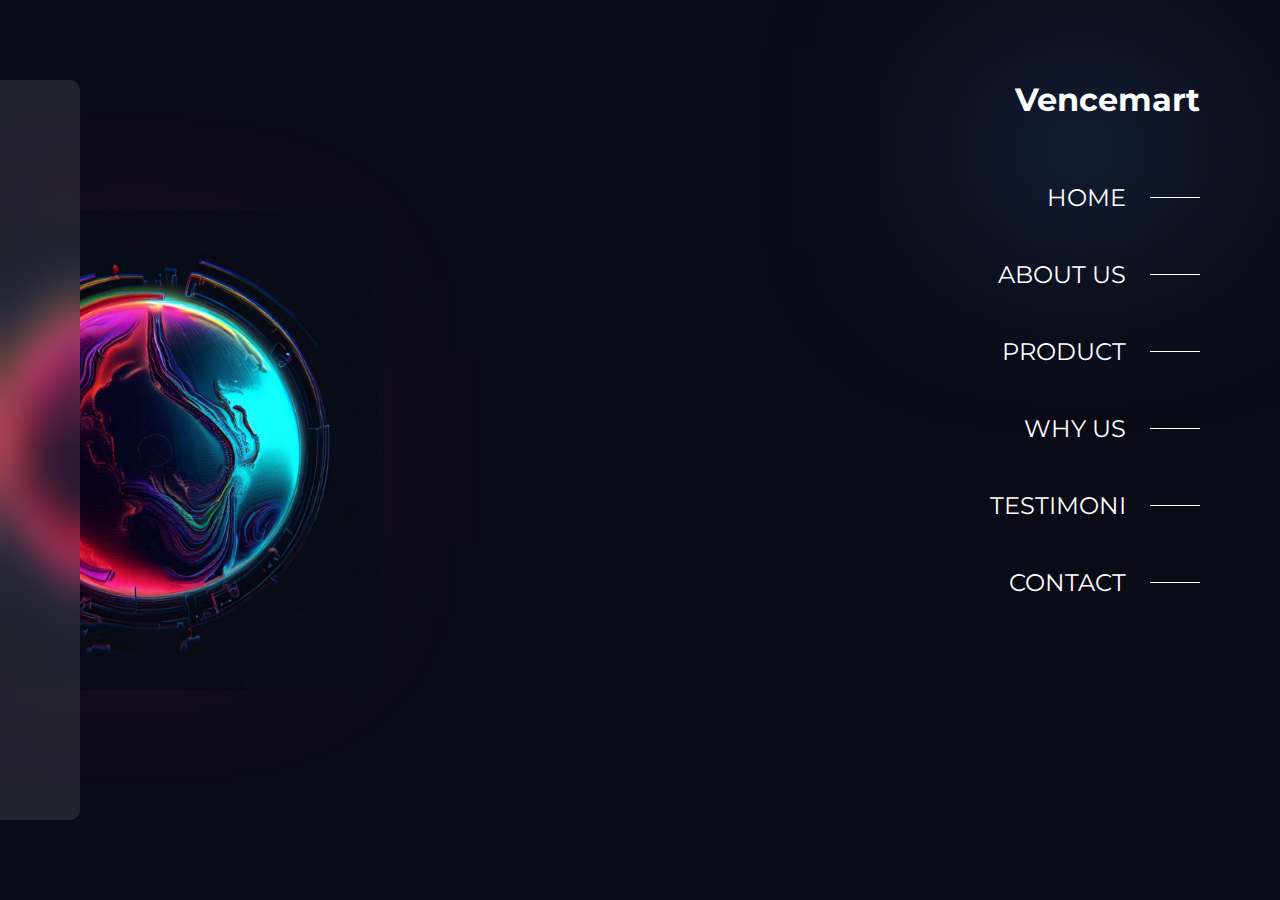
==== landing-page/index.html @ 5171f1f9 "Merge pull request #2 from HamdanAs/main" ====
<!DOCTYPE html>
<html lang="en">
  <head>
    <meta charset="UTF-8" />
    <meta http-equiv="X-UA-Compatible" content="IE=edge" />
    <meta name="viewport" content="width=device-width, initial-scale=1.0" />
    <title>Document</title>
    <link rel="preconnect" href="https://fonts.googleapis.com" />
    <link rel="preconnect" href="https://fonts.gstatic.com" crossorigin />
    <link
      href="https://fonts.googleapis.com/css2?family=Montserrat:wght@400;700;900&display=swap"
      rel="stylesheet"
    />
    <link rel="stylesheet" href="style.css" />
    <link
      rel="stylesheet"
      href="https://unpkg.com/boxicons@2.1.4/css/boxicons.min.css"
    />
  </head>
  <body>
    <nav class="sidebar">
      <h1>Vencemart</h1>

      <ul>
        <li>
          <a href="#home" class="nav-link" data-target="#home">Home</a>
          <span></span>
        </li>
        <li>
          <a href="#about-us" class="nav-link" data-target="#about-us"
            >About Us</a
          >
          <span></span>
        </li>
        <li>
          <a href="#product" class="nav-link" data-target="#product">Product</a>
          <span></span>
        </li>
        <li>
          <a href="#why-us" class="nav-link" data-target="#why-us">Why Us</a>
          <span></span>
        </li>
        <li>
          <a href="#testimoni" class="nav-link" data-target="#testimoni"
            >Testimoni</a
          >
          <span></span>
        </li>
        <li>
          <a href="#contact" class="nav-link" data-target="#contact">Contact</a>
          <span></span>
        </li>
      </ul>
    </nav>

    <div class="container">
      <section class="glass show" id="home" style="z-index: 3;">
        <div class="color"></div>
        <div class="color"></div>
        <div class="color"></div>

        <div class="content">
          <img class="header-image" src="./assets/earth.png" alt="earth.png" />
          <div class="glass-card">
            <div class="top-section">
              <h1>Discover the best oil and gas products</h1>
              <p>
                From drilling equipment to industrial supplies, we've got you
                covered. Shop now and experience hassle-free online shopping for
                all your oil and gas needs.
              </p>
              <button>Signup Now</button>
            </div>

            <div class="bottom-section">
              <div>
                <h2>50,000</h2>
                <p>Satisfied Customer</p>
              </div>
              <div>
                <h2>200</h2>
                <p>High Quality Products</p>
              </div>
              <div>
                <h2>24/7</h2>
                <p>Customer Support</p>
              </div>
            </div>
          </div>
        </div>
      </section>
      <section class="glass" id="about-us" style="z-index: 2;">
        <div class="content">
          <img class="header-image" src="./assets/factory.png" alt="factory" />

          <div class="glass-card-container">
            <div class="glass-card">
              <h1>About Us</h1>
              <p>
                At Vencemart, we understand the challenges that come with
                selling oil and gas products. That's why we've created a
                platform that simplifies the process and connects sellers with
                buyers worldwide. Our mission is to empower oil and gas
                businesses to reach their full potential by providing them with
                the tools and support they need to succeed.
              </p>
            </div>
          </div>
        </div>
      </section>
      <section class="glass" id="product" style="z-index: 1;">
        <div class="color" style="width: 300px; height: 300px"></div>
        <div class="color"></div>
        <div class="color"></div>

        <div class="content">
          <div class="glass-card-container">
            <div class="glass-card">
              <img class="icon" src="./assets/customer.png" alt="" />
              <h2 class="title">Access to a large customer base</h2>
              <p>
                Unprocessed oil extracted from the ground, commonly referred to
                as crude oil.
              </p>
            </div>
            <div class="glass-card">
              <img class="icon" src="./assets/payment.png" alt="" />
              <h2 class="title">Easy and secure payment system</h2>
              <p>
                Unprocessed oil extracted from the ground, commonly referred to
                as crude oil.
              </p>
            </div>
            <div class="glass-card">
              <img class="icon" src="./assets/announcement.png" alt="" />
              <h2 class="title">
                Marketing support help you increase visibility
              </h2>
              <p>
                Unprocessed oil extracted from the ground, commonly referred to
                as crude oil.
              </p>
            </div>
            <div class="glass-card">
              <img class="icon" src="./assets/dashboard.png" alt="" />
              <h2 class="title">
                Seller dashboard to manage sales efficiently
              </h2>
              <p>
                Unprocessed oil extracted from the ground, commonly referred to
                as crude oil.
              </p>
            </div>
          </div>
        </div>
      </section>
    </div>

    <div class="main-content"></div>

    <script
      src="https://cdn.jsdelivr.net/npm/jquery@3.6.4/dist/jquery.min.js"
      integrity="sha256-oP6HI9z1XaZNBrJURtCoUT5SUnxFr8s3BzRl+cbzUq8="
      crossorigin="anonymous"
    ></script>

    <script>
      $(document).ready(() => {
        let prev = '#home'

        $(document).on("click", ".nav-link", function (e) {
          e.preventDefault();
          console.log("clicked")

          var id = $(this).attr("href"),
            topSpace = 30;

          console.log(id, $(id).offset().left)
          
          $(prev).addClass('hidden')
          $(prev).removeClass('show')

          setTimeout(() => {
            $(prev).css("z-index", 2)
  
            prev = id
  
            $(id).css("z-index", 3).removeClass('hidden').addClass("show")
          }, 500)
        });
      });
    </script>
  </body>
</html>
---- landing-page/style.css ----
* {
  margin: 0;
  padding: 0;
  box-sizing: border-box;
}

html {
  --black: #110d1d;
  --red: #c23660;
  --cyan: #1cd1da;
  --blue: #24446e;
  --grey: #29619e;

  font-family: "Montserrat", sans-serif;
}

body {
  width: 100vw;
  height: 100vh;
}

.container {
  width: 100%;
  height: 100%;

  position: relative;
}

.glass {
  background-color: #0b0b17;
  flex: none;
  /* scroll-snap-align: start; */
  position: fixed;
  display: flex;
  align-items: center;
  min-height: 100vh;
  width: 100vw;
  /* background: linear-gradient(to bottom, #f1f4f9, #dff1ff); */
}

a {
  text-decoration: none;
  color: white;
}

.glass .color {
  position: absolute;
  filter: blur(100px);
}
.glass .color:nth-child(1) {
  left: 35px;
  width: 200px;
  height: 200px;
  background: var(--red);
}
.glass .color:nth-child(2) {
  top: 100px;
  right: 100px;
  width: 200px;
  height: 100px;
  background: var(--blue);
}

.content {
  z-index: 2;
  display: flex;
  height: 100vh;
  color: white;
  z-index: 1;
}

#home .content {
  width: 50%;
  padding: 5em;
  padding-right: 0;
  align-items: center;
  position: relative;
}

#about-us .content {
  width: 100%;
}

.glass-card {
  width: 100%;
  height: 100%;
  background: rgba(255, 255, 255, 0.1);
  backdrop-filter: blur(18px);
  border-radius: 10px;

  position: relative;
  z-index: 10;
}

#home .glass-card {
  transform: translateX(-100%);
}

#home .glass-card .top-section {
  position: absolute;
  top: 50%;
  transform: translateY(-50%);
  padding: 0 5em;
}

#home .glass-card .top-section h1 {
  font-weight: 900;
  font-size: 3em;
  margin-bottom: 0.8em;
  line-height: 1em;
}

#home .glass-card .top-section p {
  font-size: 1em;
  margin-bottom: 1em;
}

#home .glass-card .top-section button {
  cursor: pointer;
  text-transform: uppercase;
  padding: 1em 3em;
  font-size: 1em;
  background: transparent;
  border: 1px solid white;
  color: white;
  display: block;
  margin-bottom: 1em;
  transition: all 100ms;
}

#home .glass-card .top-section button:hover {
  background-color: white;
  color: black;
  transition: all 100ms;
}

#home .glass-card .bottom-section {
  display: flex;
  justify-content: space-between;
  margin-bottom: 3em;
  padding: 0 4em;

  position: absolute;
  bottom: 0;
  left: 0;
  right: 0;
}

#home .glass-card .bottom-section div {
  text-align: center;
  display: flex;
  flex-direction: column;
  align-items: center;
}

#home .glass-card .bottom-section div p {
  width: 70%;
}

#product .glass-card {
  padding: 3em;

  border-width: 1px;
  border-style: solid;

  border: 1px solid;

  border-image-source: radial-gradient(
        farthest-corner at 50% 50%,
        rgba(21, 21, 21, 0.8) 0%,
        rgba(21, 21, 21, 0) 100%
      )
      /* warning: gradient uses a rotation that is not supported by CSS and may not behave as expected */,
    radial-gradient(
        farthest-corner at 50% 50%,
        rgba(23, 179, 132, 0.8) 0%,
        rgba(23, 179, 132, 0) 100%
      )
      /* warning: gradient uses a rotation that is not supported by CSS and may not behave as expected */,
    radial-gradient(
        farthest-corner at 50% 50%,
        rgba(255, 255, 255, 0.8) 0%,
        rgba(255, 255, 255, 0) 100%
      )
      /* warning: gradient uses a rotation that is not supported by CSS and may not behave as expected */;
}

#product .glass-card .icon {
  width: 6em;
}

#product .glass-card .title {
  font-size: 1.5em;
  margin-bottom: 1em;
}

.sidebar {
  position: fixed;
  right: 0;
  z-index: 1000;

  padding: 5em;
}

.sidebar h1 {
  font-size: 2em;
  text-align: right;
  margin-bottom: 2em;
  color: white;
}

.sidebar ul {
  list-style: none;
  text-transform: uppercase;
  text-align: right;
  font-size: 1.5em;

  display: flex;
  flex-direction: column;
  gap: 2em;
}

.sidebar ul li {
  display: flex;
  justify-content: end;
  place-items: center;
  width: 300px;
}

.sidebar ul li span {
  margin-left: 1em;
  height: 1px;
  width: 50px;
  border-top: 1px solid white;
}

#home .header-image {
  width: 75%;
  position: absolute;
  z-index: -100;
  right: -35%;
  transform: translateX(-100%);
  /* transform: translateX(50%); */
}

#about-us .header-image {
  transform: translate(-100%);
  width: 40%;
  height: 100vh;
  position: absolute;
  object-fit: cover;
}

#about-us .glass-card-container {
  padding: 10em 25em;
  width: 100%;
}

#about-us .glass-card {
  transform: translateX(-100%);
  padding: 5em;
  display: flex;
  align-items: center;
}

#about-us .glass-card h1 {
  flex: 4;
  font-size: 4em;
  font-weight: 900;
}

#about-us .glass-card p {
  flex: 5;
  font-size: 1.5em;
}

#product .glass-card-container {
  padding: 8em 40em 8em 10em;
  width: 100%;

  display: grid;
  grid-template-columns: auto auto;
  gap: 4em;
}

.logo-content .logo i {
  font-size: 28px;
  margin-right: 5px;
}
.logo-content .logo h3 {
  font-size: 20px;
}

#home.hidden {
  animation: 500ms forwards home-glass-card-hidden;
  animation-delay: 200ms;
}

#home.show {
  animation: 500ms forwards home-show;
}

#home.show .header-image {
  animation: 500ms forwards home-show;
  animation-delay: 100ms;
}

#home.show .glass-card {
  animation: 500ms forwards home-show;
  animation-delay: 200ms;
}

#home.hidden .header-image {
  animation: 500ms forwards home-header-image-hidden;
}

#home.hidden .glass-card {
  animation: 500ms forwards home-glass-card-hidden;
  /* animation-delay: 100ms; */
}

#about-us.show .header-image,
#about-us.show .glass-card {
  animation: 500ms forwards about-us-show;
}

#about-us.hidden .header-image,
#about-us.hidden .glass-card {
  animation: 500ms forwards about-us-hidden;
}

@keyframes home-header-image-hidden {
  from {
    transform: rotate(0) scale(1);
  }

  to {
    transform: rotate(270deg) scale(0);
  }
}

@keyframes home-glass-card-hidden {
  from {
    transform: translateX(0);
  }

  to {
    transform: translateX(-100%);
  }
}

@keyframes home-show {
  from {
    transform: translateX(-100%);
  }

  to {
    transform: translateX(0);
  }
}

@keyframes about-us-show {
  from {
    transform: translateX(-100%);
  }

  to {
    transform: translateX(0);
  }
}

@keyframes about-us-hidden {
  from {
    transform: translateX(0);
  }

  to {
    transform: translateX(-100%);
  }
}
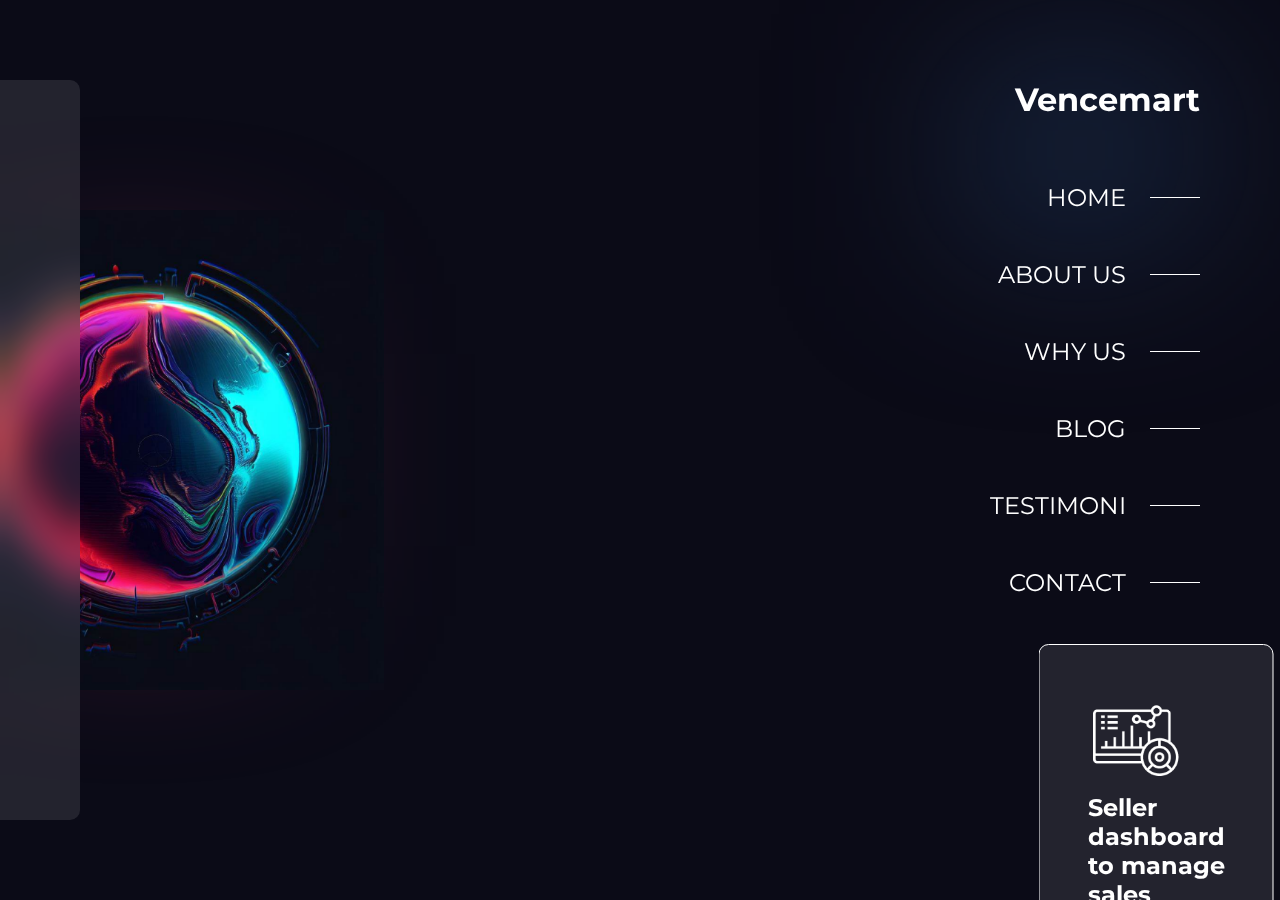
==== commit 4854c692: "Merge pull request #3 from HamdanAs/main" ====
--- a/landing-page/index.html
+++ b/landing-page/index.html
@@ -33,11 +33,11 @@
           <span></span>
         </li>
         <li>
-          <a href="#product" class="nav-link" data-target="#product">Product</a>
-          <span></span>
-        </li>
-        <li>
           <a href="#why-us" class="nav-link" data-target="#why-us">Why Us</a>
+          <span></span>
+        </li>
+        <li>
+          <a href="#blog" class="nav-link" data-target="#blog">Blog</a>
           <span></span>
         </li>
         <li>
@@ -54,12 +54,11 @@
     </nav>
 
     <div class="container">
-      <section class="glass show" id="home" style="z-index: 3;">
+      <section class="glass">
         <div class="color"></div>
         <div class="color"></div>
-        <div class="color"></div>
-
-        <div class="content">
+
+        <div class="content show" id="home" style="z-index: 5">
           <img class="header-image" src="./assets/earth.png" alt="earth.png" />
           <div class="glass-card">
             <div class="top-section">
@@ -88,9 +87,8 @@
             </div>
           </div>
         </div>
-      </section>
-      <section class="glass" id="about-us" style="z-index: 2;">
-        <div class="content">
+
+        <div class="content" id="about-us" style="z-index: 4">
           <img class="header-image" src="./assets/factory.png" alt="factory" />
 
           <div class="glass-card-container">
@@ -107,15 +105,13 @@
             </div>
           </div>
         </div>
-      </section>
-      <section class="glass" id="product" style="z-index: 1;">
-        <div class="color" style="width: 300px; height: 300px"></div>
-        <div class="color"></div>
-        <div class="color"></div>
-
-        <div class="content">
+
+        <div class="content" id="why-us" style="z-index: 3">
           <div class="glass-card-container">
-            <div class="glass-card">
+            <div
+              class="glass-card"
+              style="--from: translateX(-250%); --to: translateX(0)"
+            >
               <img class="icon" src="./assets/customer.png" alt="" />
               <h2 class="title">Access to a large customer base</h2>
               <p>
@@ -123,7 +119,10 @@
                 as crude oil.
               </p>
             </div>
-            <div class="glass-card">
+            <div
+              class="glass-card"
+              style="--from: translateY(-250%); --to: translateY(0)"
+            >
               <img class="icon" src="./assets/payment.png" alt="" />
               <h2 class="title">Easy and secure payment system</h2>
               <p>
@@ -131,7 +130,10 @@
                 as crude oil.
               </p>
             </div>
-            <div class="glass-card">
+            <div
+              class="glass-card"
+              style="--from: translateY(250%); --to: translateY(0)"
+            >
               <img class="icon" src="./assets/announcement.png" alt="" />
               <h2 class="title">
                 Marketing support help you increase visibility
@@ -141,7 +143,10 @@
                 as crude oil.
               </p>
             </div>
-            <div class="glass-card">
+            <div
+              class="glass-card"
+              style="--from: translateX(250%); --to: translateX(0)"
+            >
               <img class="icon" src="./assets/dashboard.png" alt="" />
               <h2 class="title">
                 Seller dashboard to manage sales efficiently
@@ -150,6 +155,134 @@
                 Unprocessed oil extracted from the ground, commonly referred to
                 as crude oil.
               </p>
+            </div>
+          </div>
+        </div>
+
+        <div class="content" id="blog" style="z-index: 2">
+          <div class="featured">
+            <div class="blog-card">
+              <div class="image"></div>
+
+              <h5 class="title">title</h5>
+              <p class="text-content">
+                Lorem ipsum dolor sit amet consectetur, adipisicing elit.
+                Asperiores, esse.
+              </p>
+            </div>
+          </div>
+          <div class="news">
+            <div class="blog-card">
+              <div class="image"></div>
+
+              <h5 class="title">title</h5>
+              <p class="text-content">
+                Lorem ipsum dolor sit amet consectetur, adipisicing elit.
+                Asperiores, esse.
+              </p>
+            </div>
+            <div class="blog-card">
+              <div class="image"></div>
+
+              <h5 class="title">title</h5>
+              <p class="text-content">
+                Lorem ipsum dolor sit amet consectetur, adipisicing elit.
+                Asperiores, esse.
+              </p>
+            </div>
+            <div class="blog-card">
+              <div class="image"></div>
+
+              <h5 class="title">title</h5>
+              <p class="text-content">
+                Lorem ipsum dolor sit amet consectetur, adipisicing elit.
+                Asperiores, esse.
+              </p>
+            </div>
+            <div class="blog-card">
+              <div class="image"></div>
+
+              <h5 class="title">title</h5>
+              <p class="text-content">
+                Lorem ipsum dolor sit amet consectetur, adipisicing elit.
+                Asperiores, esse.
+              </p>
+            </div>
+          </div>
+        </div>
+
+        <div class="content" id="testimoni" style="z-index: 1">
+          <div class="glass-card-container">
+            <div class="glass-card">
+              <div>
+                <p class="testimoni-content">
+                  “I was impressed with the quality of the processed petroleum I
+                  purchased on this website marketplace. The customer service was
+                  also top-notch and very helpful.”
+                </p>
+                <div class="testimoni-stars">
+                  <img src="./assets/start.svg" alt="">
+                  <img src="./assets/start.svg" alt="">
+                  <img src="./assets/start.svg" alt="">
+                  <img src="./assets/start.svg" alt="">
+                  <img src="./assets/start.svg" alt="">
+                </div>
+                <div class="testimoni-user">John Doe</div>
+                <span class="testimoni-date">27 Apr 2023</span>
+              </div>
+            </div>
+            <div class="glass-card">
+              <div>
+                <p class="testimoni-content">
+                  “I was impressed with the quality of the processed petroleum I
+                  purchased on this website marketplace. The customer service was
+                  also top-notch and very helpful.”
+                </p>
+                <div class="testimoni-stars">
+                  <img src="./assets/start.svg" alt="">
+                  <img src="./assets/start.svg" alt="">
+                  <img src="./assets/start.svg" alt="">
+                  <img src="./assets/start.svg" alt="">
+                  <img src="./assets/start.svg" alt="">
+                </div>
+                <div class="testimoni-user">John Doe</div>
+                <span class="testimoni-date">27 Apr 2023</span>
+              </div>
+            </div>
+            <div class="glass-card">
+              <div>
+                <p class="testimoni-content">
+                  “I was impressed with the quality of the processed petroleum I
+                  purchased on this website marketplace. The customer service was
+                  also top-notch and very helpful.”
+                </p>
+                <div class="testimoni-stars">
+                  <img src="./assets/start.svg" alt="">
+                  <img src="./assets/start.svg" alt="">
+                  <img src="./assets/start.svg" alt="">
+                  <img src="./assets/start.svg" alt="">
+                  <img src="./assets/start.svg" alt="">
+                </div>
+                <div class="testimoni-user">John Doe</div>
+                <span class="testimoni-date">27 Apr 2023</span>
+              </div>
+            </div>
+          </div>
+          <div class="partners">
+            <div>
+              <h1>Our Partners</h1>
+  
+              <div class="partners-container">
+                <div class="partner">
+                  <img src="./assets/openai.png" alt="">
+                </div>
+                <div class="partner">
+                  <img src="./assets/kerang.png" alt="">
+                </div>
+                <div class="partner">
+                  <img src="./assets/google.png" alt="">
+                </div>
+              </div>
             </div>
           </div>
         </div>
@@ -166,27 +299,27 @@
 
     <script>
       $(document).ready(() => {
-        let prev = '#home'
+        let prev = "#home";
 
         $(document).on("click", ".nav-link", function (e) {
           e.preventDefault();
-          console.log("clicked")
+          console.log("clicked");
 
           var id = $(this).attr("href"),
             topSpace = 30;
 
-          console.log(id, $(id).offset().left)
-          
-          $(prev).addClass('hidden')
-          $(prev).removeClass('show')
+          console.log(id, $(id).offset().left);
+
+          $(prev).addClass("hidden");
+          $(prev).removeClass("show");
 
           setTimeout(() => {
-            $(prev).css("z-index", 2)
-  
-            prev = id
-  
-            $(id).css("z-index", 3).removeClass('hidden').addClass("show")
-          }, 500)
+            $(prev).css("z-index", 2);
+
+            prev = id;
+
+            $(id).css("z-index", 3).removeClass("hidden").addClass("show");
+          }, 400);
         });
       });
     </script>
--- a/landing-page/style.css
+++ b/landing-page/style.css
@@ -27,10 +27,11 @@
 }
 
 .glass {
+  overflow: hidden;
   background-color: #0b0b17;
   flex: none;
   /* scroll-snap-align: start; */
-  position: fixed;
+  position: relative;
   display: flex;
   align-items: center;
   min-height: 100vh;
@@ -47,13 +48,13 @@
   position: absolute;
   filter: blur(100px);
 }
-.glass .color:nth-child(1) {
+.glass .color:first-of-type {
   left: 35px;
   width: 200px;
   height: 200px;
   background: var(--red);
 }
-.glass .color:nth-child(2) {
+.glass .color:nth-of-type(2) {
   top: 100px;
   right: 100px;
   width: 200px;
@@ -66,19 +67,43 @@
   display: flex;
   height: 100vh;
   color: white;
-  z-index: 1;
-}
-
-#home .content {
+  position: absolute;
+}
+
+#home.content {
   width: 50%;
   padding: 5em;
   padding-right: 0;
+  align-items: center; 
+}
+
+#about-us.content {
+  width: 100%;
+}
+
+#blog.content {
+  width: calc(100% - 30em);
+  display: flex;
+  padding: 3em 0 3em 3em;
+  opacity: 0;
   align-items: center;
-  position: relative;
-}
-
-#about-us .content {
-  width: 100%;
+}
+
+#blog.show {
+  animation: 500ms forwards opacity-show;
+}
+
+#blog.hidden {
+  animation: 500ms forwards opacity-hidden;
+}
+
+#testimoni.content {
+  width: calc(100% - 20em);
+  padding: 3em;
+  padding-right: 0;
+
+  display: flex;
+  gap: 5em;
 }
 
 .glass-card {
@@ -157,7 +182,7 @@
   width: 70%;
 }
 
-#product .glass-card {
+#why-us .glass-card {
   padding: 3em;
 
   border-width: 1px;
@@ -185,13 +210,80 @@
       /* warning: gradient uses a rotation that is not supported by CSS and may not behave as expected */;
 }
 
-#product .glass-card .icon {
+#why-us .glass-card .icon {
   width: 6em;
 }
 
-#product .glass-card .title {
+#why-us .glass-card .title {
   font-size: 1.5em;
   margin-bottom: 1em;
+}
+
+#testimoni .glass-card-container {
+  width: 100%;
+  display: grid;
+  grid-template-rows: 1fr 1fr 1fr;
+  gap: 1em;
+}
+
+#testimoni .partners {
+  width: 100%;
+  display: grid;
+  place-items: center;
+
+  opacity: 0;
+}
+
+#testimoni .partners h1 {
+  font-size: 2.5em;
+  text-align: center;
+  margin-bottom: 1em;
+}
+
+#testimoni .partners .partners-container {
+  width: 100%;
+  display: grid;
+  grid-template-columns: 1fr 1fr;
+  gap: 8em;
+}
+
+#testimoni .partners .partners-container .partner {
+  width: 150px;
+  height: 150px;
+
+  display: grid;
+  place-items: center;
+}
+
+#testimoni .partners .partners-container .partner img{
+  width: 100%;
+}
+
+#testimoni .glass-card {
+  padding: 2em;
+  display: grid;
+  place-items: center;
+
+  transform: translateX(-150%);
+}
+
+#testimoni .glass-card .testimoni-content {
+  margin-bottom: 2em;
+}
+
+#testimoni .glass-card .testimoni-stars {
+  margin-bottom: 5px;
+}
+
+#testimoni .glass-card .testimoni-user {
+  font-weight: bold;
+  margin-bottom: 5px;
+}
+
+#testimoni .glass-card .testimoni-date {
+  font-weight: 400;
+  font-size: 0.8em;
+  color: #BAE8E8;
 }
 
 .sidebar {
@@ -232,6 +324,44 @@
   height: 1px;
   width: 50px;
   border-top: 1px solid white;
+}
+
+.featured {
+  padding: 10em;
+  flex: 4;
+}
+
+.blog-card {
+  width: 100%;
+  height: 100%;
+}
+
+.blog-card .image {
+  width: 100%;
+  aspect-ratio: 1 / 1;
+  background: #fff;
+}
+
+.blog-card .title {
+  font-size: 1.8em;
+  margin-top: 0.5em;
+}
+
+.blog-card .text-content {
+  word-wrap: break-word;
+  margin-top: 5px;
+}
+
+.news {
+  flex: 7;
+
+  display: grid;
+  grid-template-columns: 1fr 1fr;
+  gap: 2em;
+}
+
+.news .image {
+  aspect-ratio: 4 / 3;
 }
 
 #home .header-image {
@@ -244,7 +374,7 @@
 }
 
 #about-us .header-image {
-  transform: translate(-100%);
+  transform: translate(-200%);
   width: 40%;
   height: 100vh;
   position: absolute;
@@ -257,7 +387,7 @@
 }
 
 #about-us .glass-card {
-  transform: translateX(-100%);
+  transform: translateX(-200%);
   padding: 5em;
   display: flex;
   align-items: center;
@@ -274,7 +404,7 @@
   font-size: 1.5em;
 }
 
-#product .glass-card-container {
+#why-us .glass-card-container {
   padding: 8em 40em 8em 10em;
   width: 100%;
 
@@ -283,6 +413,22 @@
   gap: 4em;
 }
 
+#why-us .glass-card:first-of-type {
+  transform: var(--from);
+}
+
+#why-us .glass-card:nth-of-type(2) {
+  transform: var(--from);
+}
+
+#why-us .glass-card:nth-of-type(3) {
+  transform: var(--from);
+}
+
+#why-us .glass-card:last-of-type {
+  transform: var(--from);
+}
+
 .logo-content .logo i {
   font-size: 28px;
   margin-right: 5px;
@@ -293,7 +439,7 @@
 
 #home.hidden {
   animation: 500ms forwards home-glass-card-hidden;
-  animation-delay: 200ms;
+  animation-delay: 500ms;
 }
 
 #home.show {
@@ -329,6 +475,62 @@
   animation: 500ms forwards about-us-hidden;
 }
 
+#why-us.show .glass-card:first-of-type {
+  animation: 500ms forwards product-glass-card-show;
+}
+
+#why-us.show .glass-card:nth-of-type(2) {
+  animation: 500ms forwards product-glass-card-show;
+}
+
+#why-us.show .glass-card:nth-of-type(3) {
+  animation: 500ms forwards product-glass-card-show;
+}
+
+#why-us.show .glass-card:last-of-type {
+  animation: 500ms forwards product-glass-card-show;
+}
+
+#why-us.hidden .glass-card {
+  animation: 500ms forwards product-glass-card-hidden;
+}
+
+#testimoni.show .glass-card:first-of-type {
+  animation: 500ms forwards testimoni-card-show;
+}
+
+#testimoni.show .glass-card:nth-of-type(2) {
+  animation: 500ms forwards testimoni-card-show;
+  animation-delay: 100ms;
+}
+
+#testimoni.show .glass-card:last-of-type {
+  animation: 500ms forwards testimoni-card-show;
+  animation-delay: 200ms;
+}
+
+#testimoni.show .partners {
+  animation: 500ms forwards opacity-show;
+}
+
+#testimoni.hidden .glass-card:first-of-type {
+  animation: 500ms forwards testimoni-card-hidden;
+}
+
+#testimoni.hidden .glass-card:nth-of-type(2) {
+  animation: 500ms forwards testimoni-card-hidden;
+  animation-delay: 100ms;
+}
+
+#testimoni.hidden .glass-card:last-of-type {
+  animation: 500ms forwards testimoni-card-hidden;
+  animation-delay: 200ms;
+}
+
+#testimoni.hidden .partners {
+  animation: 500ms forwards opacity-hidden;
+}
+
 @keyframes home-header-image-hidden {
   from {
     transform: rotate(0) scale(1);
@@ -345,11 +547,21 @@
   }
 
   to {
+    transform: translateX(-150%);
+  }
+}
+
+@keyframes home-show {
+  from {
     transform: translateX(-100%);
   }
-}
-
-@keyframes home-show {
+
+  to {
+    transform: translateX(0);
+  }
+}
+
+@keyframes about-us-show {
   from {
     transform: translateX(-100%);
   }
@@ -359,22 +571,70 @@
   }
 }
 
-@keyframes about-us-show {
-  from {
-    transform: translateX(-100%);
-  }
-
-  to {
+@keyframes about-us-hidden {
+  from {
     transform: translateX(0);
   }
-}
-
-@keyframes about-us-hidden {
-  from {
+
+  to {
+    transform: translateX(-200%);
+  }
+}
+
+@keyframes product-glass-card-show {
+  from {
+    transform: var(--from);
+  }
+
+  to {
+    transform: var(--to);
+  }
+}
+
+@keyframes product-glass-card-hidden {
+  from {
+    transform: var(--to);
+  }
+
+  to {
+    transform: var(--from);
+  }
+}
+
+@keyframes opacity-show {
+  from {
+    opacity: 0;
+  }
+  to {
+    opacity: 1;
+  }
+}
+
+@keyframes opacity-hidden {
+  from {
+    opacity: 1;
+  }
+  to {
+    opacity: 0;
+  }
+}
+
+@keyframes testimoni-card-show {
+  from {
+    transform: translateX(-150%);
+  }
+
+  to {
     transform: translateX(0);
   }
-
-  to {
-    transform: translateX(-100%);
-  }
-}
+}
+
+@keyframes testimoni-card-hidden {
+  from {
+    transform: translateX(0);
+  }
+  
+  to {
+    transform: translateX(-150%);
+  }
+}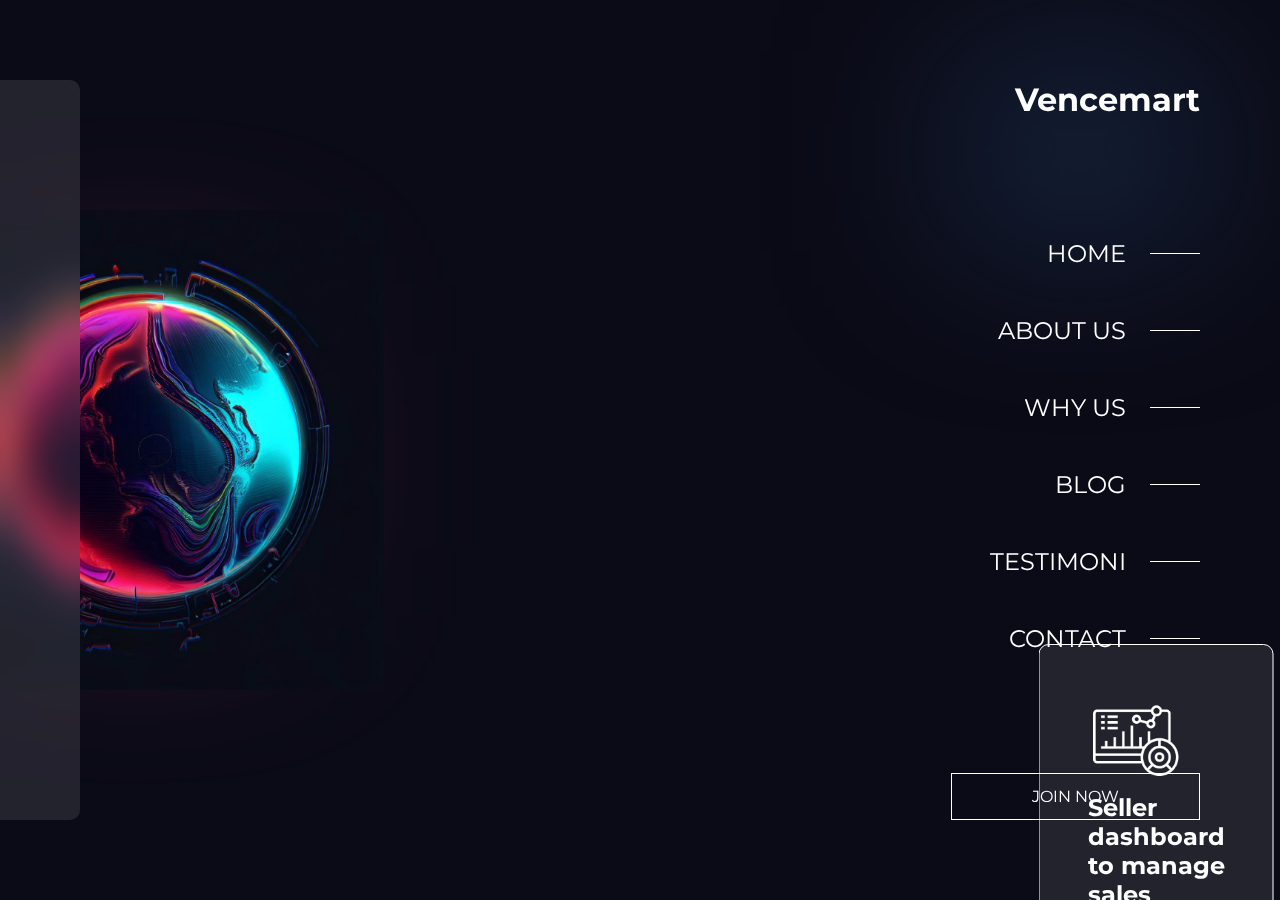
==== commit 4d817695: "contact page" ====
--- a/landing-page/index.html
+++ b/landing-page/index.html
@@ -51,6 +51,8 @@
           <span></span>
         </li>
       </ul>
+
+      <a href="" class="join-us-button">Join Now</a>
     </nav>
 
     <div class="container">
@@ -58,7 +60,7 @@
         <div class="color"></div>
         <div class="color"></div>
 
-        <div class="content show" id="home" style="z-index: 5">
+        <div class="content show" id="home" style="z-index: 6">
           <img class="header-image" src="./assets/earth.png" alt="earth.png" />
           <div class="glass-card">
             <div class="top-section">
@@ -88,7 +90,7 @@
           </div>
         </div>
 
-        <div class="content" id="about-us" style="z-index: 4">
+        <div class="content" id="about-us" style="z-index: 5">
           <img class="header-image" src="./assets/factory.png" alt="factory" />
 
           <div class="glass-card-container">
@@ -106,7 +108,7 @@
           </div>
         </div>
 
-        <div class="content" id="why-us" style="z-index: 3">
+        <div class="content" id="why-us" style="z-index: 4">
           <div class="glass-card-container">
             <div
               class="glass-card"
@@ -159,7 +161,7 @@
           </div>
         </div>
 
-        <div class="content" id="blog" style="z-index: 2">
+        <div class="content" id="blog" style="z-index: 3">
           <div class="featured">
             <div class="blog-card">
               <div class="image"></div>
@@ -211,7 +213,7 @@
           </div>
         </div>
 
-        <div class="content" id="testimoni" style="z-index: 1">
+        <div class="content" id="testimoni" style="z-index: 2">
           <div class="glass-card-container">
             <div class="glass-card">
               <div>
@@ -286,10 +288,62 @@
             </div>
           </div>
         </div>
+
+        <div class="content" id="contact" style="z-index: 1">
+          <div>
+            <h1>Interested or Have a Question?</h1>
+            <p>Don't shy, we'll help you enytime</p>
+            <a href="www.facebook.com" class="contact-button">Mail Us</a>
+
+            <div class="contact-footer">
+              <div>
+                <h3 class="footer-title">Address</h3>
+                <p>BSD office, Jakarta, Indonesia</p>
+                <p>Copyright by Bitlink Project</p>
+              </div>
+              <div>
+                <h3 class="footer-title">Links</h3>
+                <ul style="list-style: none;">
+                  <li>
+                    <a href="#home" class="nav-link" data-target="#home">Home</a>
+                  </li>
+                  <li>
+                    <a href="#about-us" class="nav-link" data-target="#about-us"
+                      >About Us</a
+                    >
+                  </li>
+                  <li>
+                    <a href="#why-us" class="nav-link" data-target="#why-us">Why Us</a>
+                  </li>
+                  <li>
+                    <a href="#blog" class="nav-link" data-target="#blog">Blog</a>
+                  </li>
+                  <li>
+                    <a href="#testimoni" class="nav-link" data-target="#testimoni"
+                      >Testimoni</a
+                    >
+                  </li>
+                  <li>
+                    <a href="#contact" class="nav-link" data-target="#contact">Contact</a>
+                  </li>
+                </ul>
+              </div>
+              <div>
+                <h3 class="footer-title">Social Media</h3>
+                <ul style="list-style: none;">
+                  <li>
+                    <a href="#home" class="nav-link" data-target="#home">Facebook</a>
+                  </li>
+                  <li>
+                    <a href="#about-us" class="nav-link" data-target="#about-us">Instagram</a>
+                  </li>
+                </ul>
+              </div>
+            </div>
+          </div>
+        </div>
       </section>
     </div>
-
-    <div class="main-content"></div>
 
     <script
       src="https://cdn.jsdelivr.net/npm/jquery@3.6.4/dist/jquery.min.js"
@@ -318,7 +372,7 @@
 
             prev = id;
 
-            $(id).css("z-index", 3).removeClass("hidden").addClass("show");
+            $(id).css("z-index", 6).removeClass("hidden").addClass("show");
           }, 400);
         });
       });
--- a/landing-page/style.css
+++ b/landing-page/style.css
@@ -104,6 +104,47 @@
 
   display: flex;
   gap: 5em;
+}
+
+#contact.content {
+  width: calc(100% - 20em);
+  padding: 10em 5em;
+
+  display: flex;
+  align-items: center;
+  opacity: 0;
+}
+
+#contact .contact-button {
+  margin-top: 2em;
+  text-transform: uppercase;
+  display: inline-block;
+  padding: 0.8em 2em;
+  border: 1px solid white;
+  width: 30em;
+  text-align: center;
+  transition: all 500ms;
+}
+
+#contact .contact-button:hover {
+  background-color: white;
+  color: #0b0b17;
+  transition: all 500ms;
+}
+
+#contact .contact-footer {
+  display: flex;
+  gap: 15em;
+
+  margin-top: 5em;
+}
+
+#contact .footer-title {
+  margin-bottom: 1em;
+}
+
+#contact li {
+  margin-bottom: 1.5em;
 }
 
 .glass-card {
@@ -292,12 +333,17 @@
   z-index: 1000;
 
   padding: 5em;
+
+  display: flex;
+  flex-direction: column;
+  justify-content: space-between;
+  align-items: end;
+  height: 100%;
 }
 
 .sidebar h1 {
   font-size: 2em;
   text-align: right;
-  margin-bottom: 2em;
   color: white;
 }
 
@@ -324,6 +370,19 @@
   height: 1px;
   width: 50px;
   border-top: 1px solid white;
+}
+
+.join-us-button {
+  padding: 0.8em 5em;
+  border: 1px solid white;
+  text-transform: uppercase;
+  transition: all 500ms;
+}
+
+.join-us-button:hover {
+  background-color: white;
+  color: black;
+  transition: all 500ms;
 }
 
 .featured {
@@ -531,6 +590,14 @@
   animation: 500ms forwards opacity-hidden;
 }
 
+#contact.show {
+  animation: 500ms forwards opacity-show;
+}
+
+#contact.hidden {
+  animation: 500ms forwards opacity-hidden;
+}
+
 @keyframes home-header-image-hidden {
   from {
     transform: rotate(0) scale(1);
